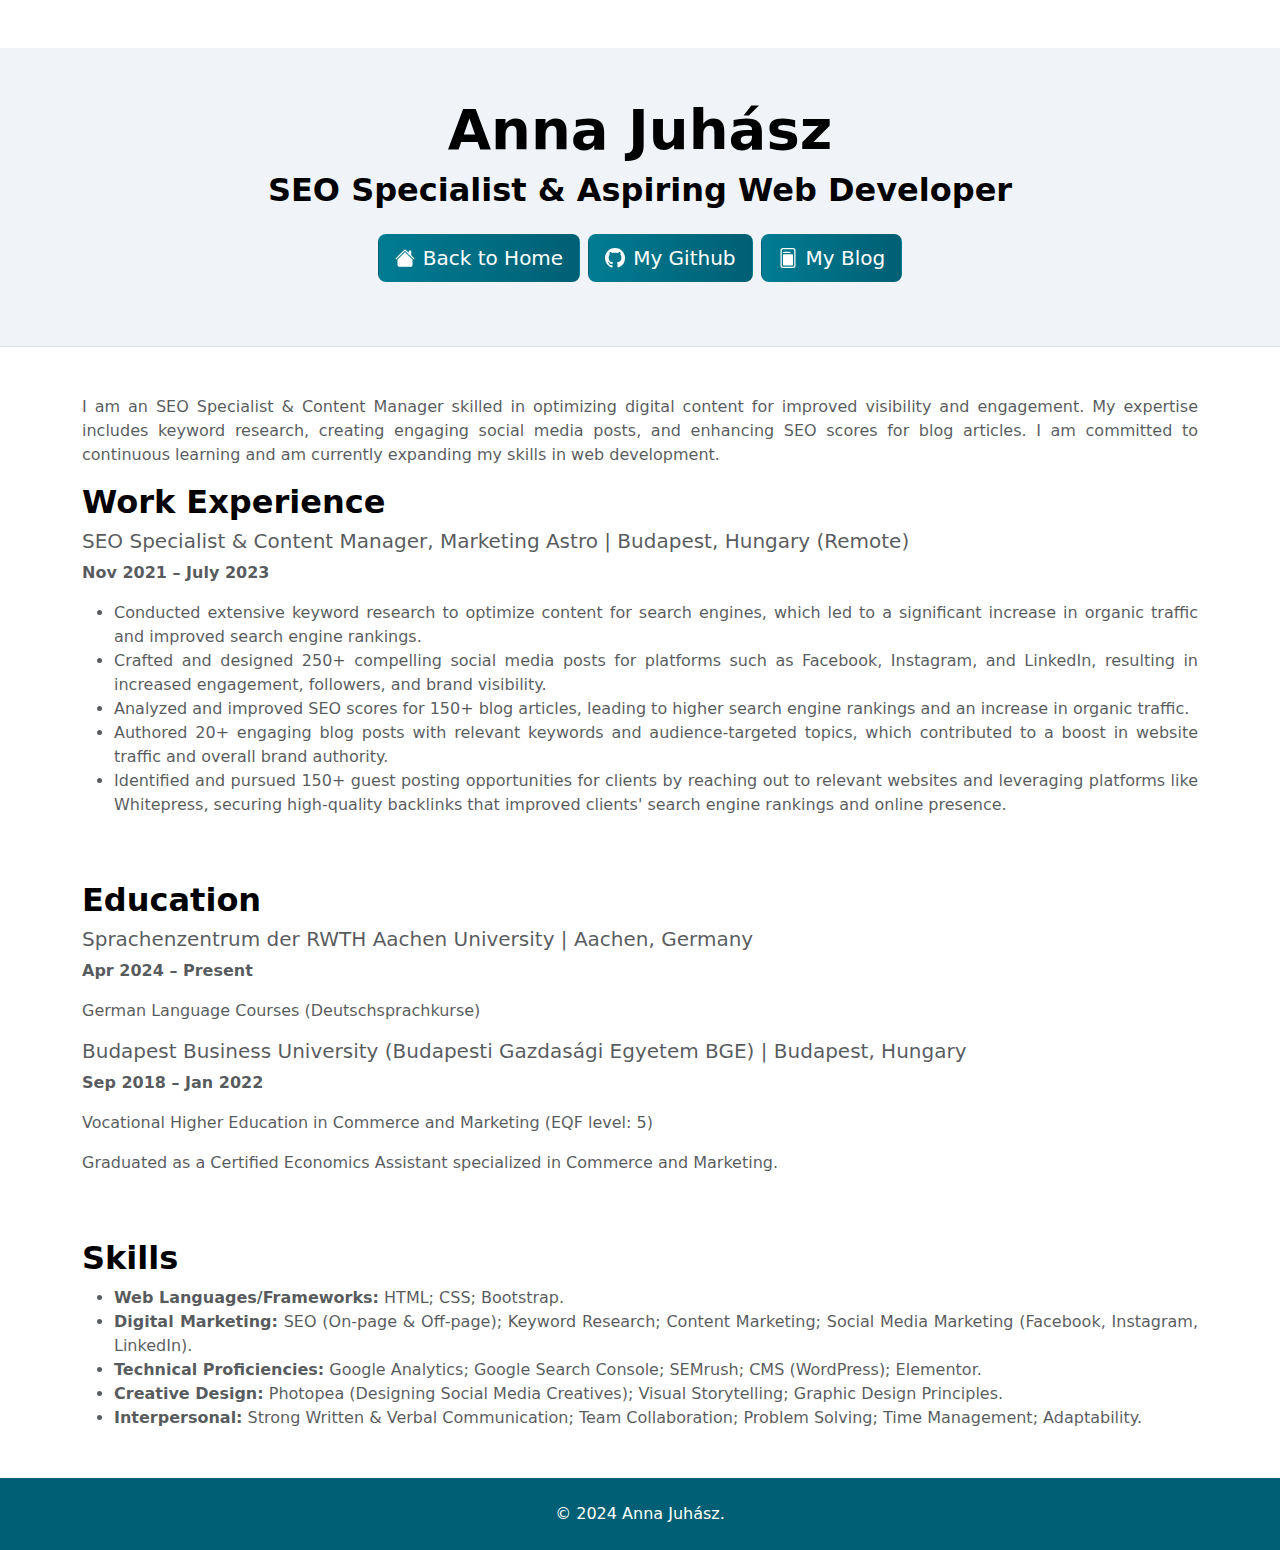
==== cv.html @ ed08cc08 "Add files via upload" ====
<!DOCTYPE html>
<html lang="en">
  
<head>
  <meta charset="UTF-8">
  <meta name="viewport" content="width=device-width, initial-scale=1.0">
  <title>Anna Juhász - CV</title>
  <link href="https://cdn.jsdelivr.net/npm/bootstrap@5.3.3/dist/css/bootstrap.min.css" rel="stylesheet">
  <link rel="stylesheet" href="./style.css">

</head>

<body>
  <div class="px-4 pt-5 my-5 text-center border-bottom custom-background">
    <h1 class="display-4 fw-bold text-body-emphasis">Anna Juhász</h1>
    <h2 class="fw-bold text-body-emphasis mb-4">SEO Specialist & Aspiring Web Developer</h2>
    <div class="col-lg-6 mx-auto mb-3">
        <div class="d-grid gap-2 d-sm-flex justify-content-sm-center mb-1">
            <a href="index.html" class="btn btn-custom btn-lg"><svg xmlns="http://www.w3.org/2000/svg" width="20" height="20" fill="currentColor" class="bi bi-house-fill" viewBox="0 0 16 16">
              <path d="M8.707 1.5a1 1 0 0 0-1.414 0L.646 8.146a.5.5 0 0 0 .708.708L8 2.207l6.646 6.647a.5.5 0 0 0 .708-.708L13 5.793V2.5a.5.5 0 0 0-.5-.5h-1a.5.5 0 0 0-.5.5v1.293z"/>
              <path d="m8 3.293 6 6V13.5a1.5 1.5 0 0 1-1.5 1.5h-9A1.5 1.5 0 0 1 2 13.5V9.293z"/>
            </svg> Back to Home</a>
            <a href="https://github.com/annajuhaszdev" class="btn btn-custom btn-lg"><svg xmlns="http://www.w3.org/2000/svg" width="20" height="20" fill="currentColor" class="bi bi-github" viewBox="0 0 16 16">
              <path d="M8 0C3.58 0 0 3.58 0 8c0 3.54 2.29 6.53 5.47 7.59.4.07.55-.17.55-.38 0-.19-.01-.82-.01-1.49-2.01.37-2.53-.49-2.69-.94-.09-.23-.48-.94-.82-1.13-.28-.15-.68-.52-.01-.53.63-.01 1.08.58 1.23.82.72 1.21 1.87.87 2.33.66.07-.52.28-.87.51-1.07-1.78-.2-3.64-.89-3.64-3.95 0-.87.31-1.59.82-2.15-.08-.2-.36-1.02.08-2.12 0 0 .67-.21 2.2.82.64-.18 1.32-.27 2-.27s1.36.09 2 .27c1.53-1.04 2.2-.82 2.2-.82.44 1.1.16 1.92.08 2.12.51.56.82 1.27.82 2.15 0 3.07-1.87 3.75-3.65 3.95.29.25.54.73.54 1.48 0 1.07-.01 1.93-.01 2.2 0 .21.15.46.55.38A8.01 8.01 0 0 0 16 8c0-4.42-3.58-8-8-8"/>
            </svg> My Github</a>
            <a href="https://annajuhaszportfolio.wordpress.com/" class="btn btn-custom btn-lg"><svg xmlns="http://www.w3.org/2000/svg" width="20" height="20" fill="currentColor" class="bi bi-file-post" viewBox="0 0 16 16">
              <path d="M4 3.5a.5.5 0 0 1 .5-.5h5a.5.5 0 0 1 0 1h-5a.5.5 0 0 1-.5-.5m0 2a.5.5 0 0 1 .5-.5h7a.5.5 0 0 1 .5.5v8a.5.5 0 0 1-.5.5h-7a.5.5 0 0 1-.5-.5z"/>
              <path d="M2 2a2 2 0 0 1 2-2h8a2 2 0 0 1 2 2v12a2 2 0 0 1-2 2H4a2 2 0 0 1-2-2zm10-1H4a1 1 0 0 0-1 1v12a1 1 0 0 0 1 1h8a1 1 0 0 0 1-1V2a1 1 0 0 0-1-1"/>
            </svg> My Blog</a>
        </div>
    </div>
</div>



  <div class= "text-body-secondary custom-text container my-5">
    <p>I am an SEO Specialist & Content Manager skilled in optimizing digital content for improved visibility and engagement. My expertise includes keyword research, creating engaging social media posts, and enhancing SEO scores for blog articles. I am committed to continuous learning and am currently expanding my skills in web development.</p>
    <h2 class="fw-bold text-body-emphasis">Work Experience</h2>
    <div class="row">
      <div class="text-body-secondary custom-text col-lg-12">
        <h5>SEO Specialist & Content Manager, Marketing Astro | Budapest, Hungary (Remote)</h5>
        <p><strong>Nov 2021 – July 2023</strong></p>
        <ul>
          <li>Conducted extensive keyword research to optimize content for search engines, which led to a significant increase in organic traffic and improved search engine rankings.</li>
          <li>Crafted and designed 250+ compelling social media posts for platforms such as Facebook, Instagram, and LinkedIn, resulting in increased engagement, followers, and brand visibility.</li>
          <li>Analyzed and improved SEO scores for 150+ blog articles, leading to higher search engine rankings and an increase in organic traffic.</li>
          <li>Authored 20+ engaging blog posts with relevant keywords and audience-targeted topics, which contributed to a boost in website traffic and overall brand authority.</li>
          <li>Identified and pursued 150+ guest posting opportunities for clients by reaching out to relevant websites and leveraging platforms like Whitepress, securing high-quality backlinks that improved clients' search engine rankings and online presence.</li>
        </ul>
      </div>
    </div>
  </div>

  <div class="container my-5">
    <h2 class="fw-bold text-body-emphasis">Education</h2>
    <div class="row">
      <div class="text-body-secondary custom-text col-lg-12">
        <h5>Sprachenzentrum der RWTH Aachen University | Aachen, Germany</h5>
        <p><strong>Apr 2024 – Present</strong></p>
        <p>German Language Courses (Deutschsprachkurse)</p>
      </div>
      <div class="text-body-secondary custom-text col-lg-12">
        <h5>Budapest Business University (Budapesti Gazdasági Egyetem BGE) | Budapest, Hungary</h5>
        <p><strong>Sep 2018 – Jan 2022</strong></p>
        <p>Vocational Higher Education in Commerce and Marketing (EQF level: 5)</p>
        <p>Graduated as a Certified Economics Assistant specialized in Commerce and Marketing.</p>
      </div>
    </div>
  </div>

  <div class="text-body-secondary custom-text container my-5">
    <h2 class="text-body-secondary custom-text fw-bold text-body-emphasis">Skills</h2>
    <ul>
      <li><strong>Web Languages/Frameworks:</strong> HTML; CSS; Bootstrap.</li>
      <li><strong>Digital Marketing:</strong> SEO (On-page & Off-page); Keyword Research; Content Marketing; Social Media Marketing (Facebook, Instagram, LinkedIn).</li>
      <li><strong>Technical Proficiencies:</strong> Google Analytics; Google Search Console; SEMrush; CMS (WordPress); Elementor.</li>
      <li><strong>Creative Design:</strong> Photopea (Designing Social Media Creatives); Visual Storytelling; Graphic Design Principles.</li>
      <li><strong>Interpersonal:</strong> Strong Written & Verbal Communication; Team Collaboration; Problem Solving; Time Management; Adaptability.</li>
    </ul>
  </div>

  <footer class="custom-footer text-center py-4">
    <div class="container">
      <p class="text-white mb-0">© 2024 Anna Juhász.</p>
    </div>
  </footer>

</body>

</html>
---- style.css ----
.custom-footer {
  width: 100%;
  position: relative;
  left: 0;
  right: 0;
  margin: 0;
  padding: 0;
  background-color: #005f74; 
}

.custom-background {
  background-color: #f0f4f8;
  padding: 3rem; 
  margin-top: 4rem; 
  margin-bottom: 3rem; 
}

.custom-text {
  color: black;
  text-align: justify; 
}

.custom-footer p {
  color: white; 
}

.profile-image {
  width: 300px; 
  height: 300px; 
  border-radius: 50%; 
  object-fit: cover; 
  margin-left: 20px; 
}

.about-section {
  display: flex; 
  align-items: center; 
  justify-content: space-between; 
  margin-top: 40px; 
}

.btn {
  display: flex;                
  align-items: center;         
  justify-content: center;     
}

.btn svg {
  margin-right: 8px;           
  width: 20px;                 
  height: 20px;                
}

.btn-custom {
  background: linear-gradient(to right, #007c92, #005f74); 
  color: white;
}

.btn-custom:hover {
  background: linear-gradient(to right, #005f74, #004d5d); 
}

.btn-custom-resume {
  background: linear-gradient(to right, #007c92, #005f74); 
  color: white;
}

.btn-custom-resume:hover {
  background: linear-gradient(to right, #005f74, #004d5d); 
}

.narrow-button {
  width: 200px; 
  margin: 0 auto; 
}

.card {
  color: white;
}

.card .btn-light {
  background-color: rgba(255, 255, 255, 0.8);
  color: #333;
}

.card .btn-secondary {
  background-color: rgba(255, 255, 255, 0.5);
  color: #333;
}


form .form-control {
  border-radius: 0.25rem; 
}

form .btn-custom {
  background-color: #3498db; 
  color: #fff;
}

form .btn-custom:hover {
  background-color: #2980b9; 
}
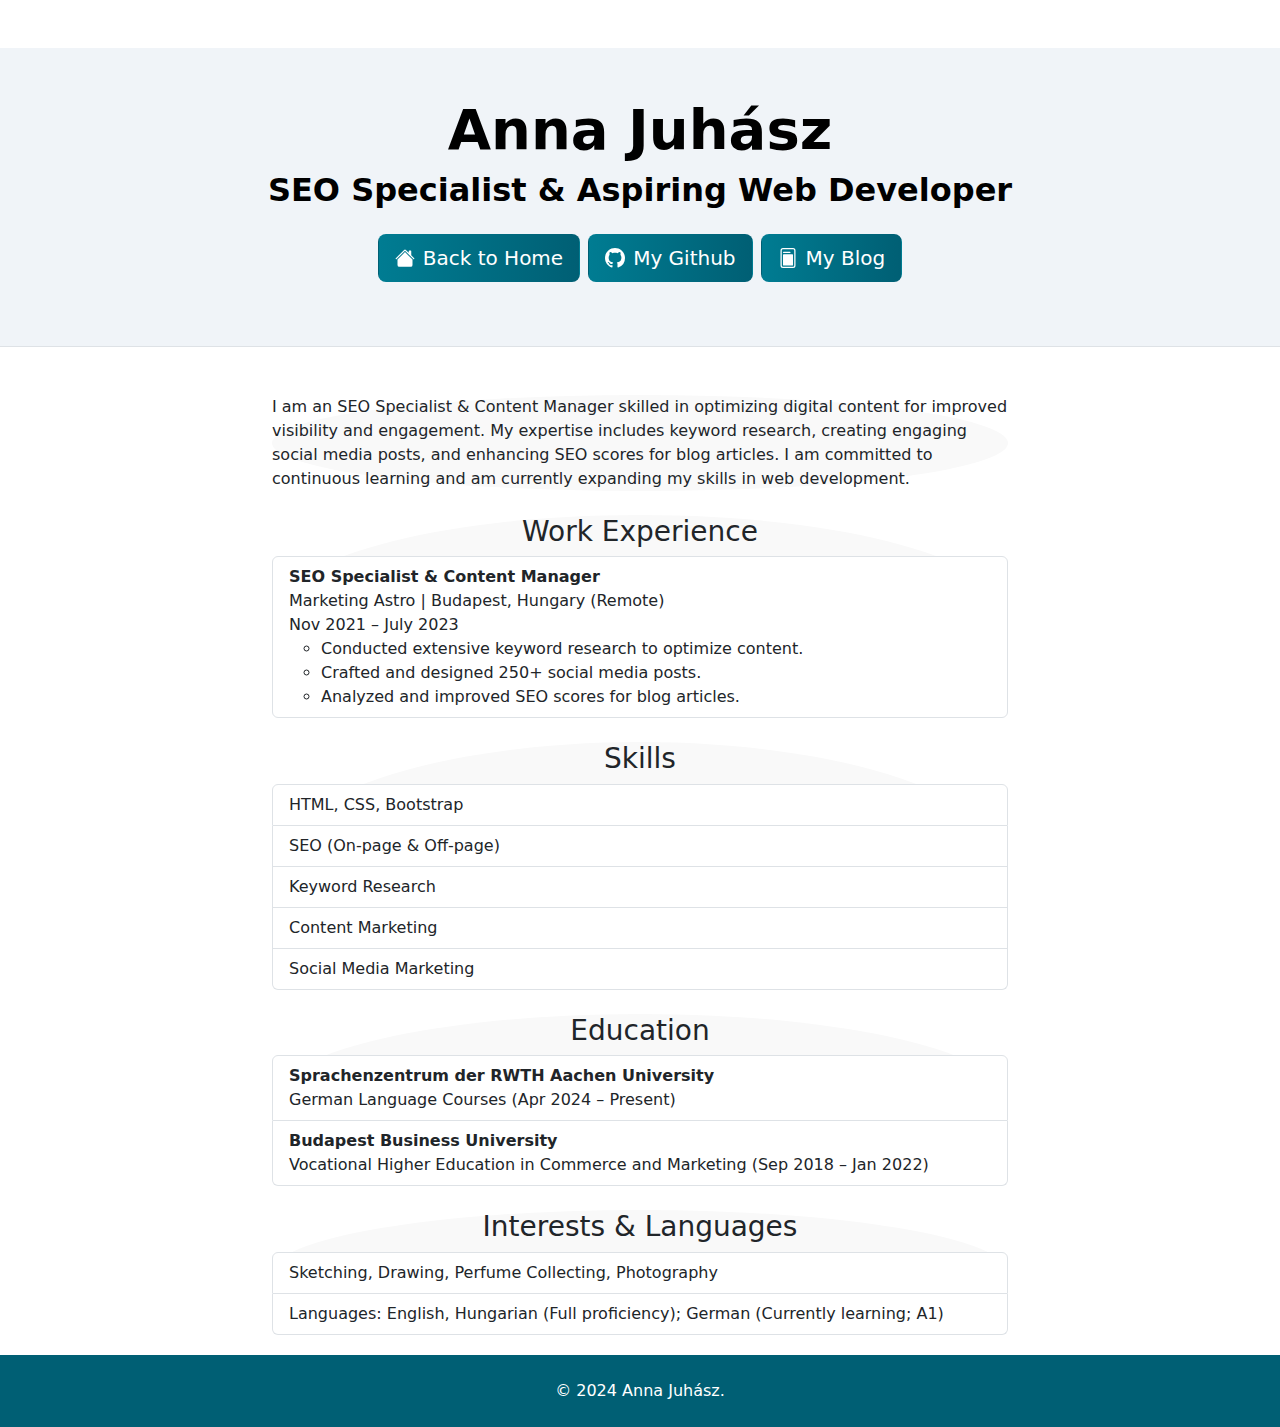
==== commit d6e8b509: "Update cv.html" ====
--- a/cv.html
+++ b/cv.html
@@ -7,9 +7,7 @@
   <title>Anna Juhász - CV</title>
   <link href="https://cdn.jsdelivr.net/npm/bootstrap@5.3.3/dist/css/bootstrap.min.css" rel="stylesheet">
   <link rel="stylesheet" href="./style.css">
-
 </head>
-
 <body>
   <div class="px-4 pt-5 my-5 text-center border-bottom custom-background">
     <h1 class="display-4 fw-bold text-body-emphasis">Anna Juhász</h1>
@@ -30,61 +28,70 @@
         </div>
     </div>
 </div>
+<div class="container mt-5">
+  <div class="row">
+    <div class="col-md-8 offset-md-2">
+      <div class="about-section">
 
-
-
-  <div class= "text-body-secondary custom-text container my-5">
-    <p>I am an SEO Specialist & Content Manager skilled in optimizing digital content for improved visibility and engagement. My expertise includes keyword research, creating engaging social media posts, and enhancing SEO scores for blog articles. I am committed to continuous learning and am currently expanding my skills in web development.</p>
-    <h2 class="fw-bold text-body-emphasis">Work Experience</h2>
-    <div class="row">
-      <div class="text-body-secondary custom-text col-lg-12">
-        <h5>SEO Specialist & Content Manager, Marketing Astro | Budapest, Hungary (Remote)</h5>
-        <p><strong>Nov 2021 – July 2023</strong></p>
-        <ul>
-          <li>Conducted extensive keyword research to optimize content for search engines, which led to a significant increase in organic traffic and improved search engine rankings.</li>
-          <li>Crafted and designed 250+ compelling social media posts for platforms such as Facebook, Instagram, and LinkedIn, resulting in increased engagement, followers, and brand visibility.</li>
-          <li>Analyzed and improved SEO scores for 150+ blog articles, leading to higher search engine rankings and an increase in organic traffic.</li>
-          <li>Authored 20+ engaging blog posts with relevant keywords and audience-targeted topics, which contributed to a boost in website traffic and overall brand authority.</li>
-          <li>Identified and pursued 150+ guest posting opportunities for clients by reaching out to relevant websites and leveraging platforms like Whitepress, securing high-quality backlinks that improved clients' search engine rankings and online presence.</li>
+        <p class="text-justify">
+          I am an SEO Specialist & Content Manager skilled in optimizing digital content for improved visibility and engagement. 
+          My expertise includes keyword research, creating engaging social media posts, and enhancing SEO scores for blog articles. 
+          I am committed to continuous learning and am currently expanding my skills in web development.
+        </p>
+      </div>
+      <div class="about-section mt-4">
+        <h3 class="text-center">Work Experience</h3>
+        <ul class="list-group">
+          <li class="list-group-item">
+            <strong>SEO Specialist & Content Manager</strong> <br>
+            Marketing Astro | Budapest, Hungary (Remote) <br>
+            Nov 2021 – July 2023
+            <ul>
+              <li>Conducted extensive keyword research to optimize content.</li>
+              <li>Crafted and designed 250+ social media posts.</li>
+              <li>Analyzed and improved SEO scores for blog articles.</li>
+            </ul>
+          </li>
+        </ul>
+      </div>
+      <div class="about-section mt-4">
+        <h3 class="text-center">Skills</h3>
+        <ul class="list-group">
+          <li class="list-group-item">HTML, CSS, Bootstrap</li>
+          <li class="list-group-item">SEO (On-page & Off-page)</li>
+          <li class="list-group-item">Keyword Research</li>
+          <li class="list-group-item">Content Marketing</li>
+          <li class="list-group-item">Social Media Marketing</li>
+        </ul>
+      </div>
+      <div class="about-section mt-4">
+        <h3 class="text-center">Education</h3>
+        <ul class="list-group">
+          <li class="list-group-item">
+            <strong>Sprachenzentrum der RWTH Aachen University</strong> <br>
+            German Language Courses (Apr 2024 – Present)
+          </li>
+          <li class="list-group-item">
+            <strong>Budapest Business University</strong> <br>
+            Vocational Higher Education in Commerce and Marketing (Sep 2018 – Jan 2022)
+          </li>
+        </ul>
+      </div>
+      <div class="about-section mt-4">
+        <h3 class="text-center">Interests & Languages</h3>
+        <ul class="list-group">
+          <li class="list-group-item">Sketching, Drawing, Perfume Collecting, Photography</li>
+          <li class="list-group-item">Languages: English, Hungarian (Full proficiency); German (Currently learning; A1)</li>
         </ul>
       </div>
     </div>
   </div>
-
-  <div class="container my-5">
-    <h2 class="fw-bold text-body-emphasis">Education</h2>
-    <div class="row">
-      <div class="text-body-secondary custom-text col-lg-12">
-        <h5>Sprachenzentrum der RWTH Aachen University | Aachen, Germany</h5>
-        <p><strong>Apr 2024 – Present</strong></p>
-        <p>German Language Courses (Deutschsprachkurse)</p>
-      </div>
-      <div class="text-body-secondary custom-text col-lg-12">
-        <h5>Budapest Business University (Budapesti Gazdasági Egyetem BGE) | Budapest, Hungary</h5>
-        <p><strong>Sep 2018 – Jan 2022</strong></p>
-        <p>Vocational Higher Education in Commerce and Marketing (EQF level: 5)</p>
-        <p>Graduated as a Certified Economics Assistant specialized in Commerce and Marketing.</p>
-      </div>
-    </div>
-  </div>
-
-  <div class="text-body-secondary custom-text container my-5">
-    <h2 class="text-body-secondary custom-text fw-bold text-body-emphasis">Skills</h2>
-    <ul>
-      <li><strong>Web Languages/Frameworks:</strong> HTML; CSS; Bootstrap.</li>
-      <li><strong>Digital Marketing:</strong> SEO (On-page & Off-page); Keyword Research; Content Marketing; Social Media Marketing (Facebook, Instagram, LinkedIn).</li>
-      <li><strong>Technical Proficiencies:</strong> Google Analytics; Google Search Console; SEMrush; CMS (WordPress); Elementor.</li>
-      <li><strong>Creative Design:</strong> Photopea (Designing Social Media Creatives); Visual Storytelling; Graphic Design Principles.</li>
-      <li><strong>Interpersonal:</strong> Strong Written & Verbal Communication; Team Collaboration; Problem Solving; Time Management; Adaptability.</li>
-    </ul>
-  </div>
-
+</div>
   <footer class="custom-footer text-center py-4">
     <div class="container">
       <p class="text-white mb-0">© 2024 Anna Juhász.</p>
     </div>
   </footer>
-
 </body>
 
 </html>
--- a/style.css
+++ b/style.css
@@ -17,8 +17,9 @@
 }
 
 .custom-text {
-  color: black;
-  text-align: justify; 
+  font-size: 1rem;
+  line-height: 1.6;
+  color: #555; 
 }
 
 .custom-footer p {
@@ -26,18 +27,20 @@
 }
 
 .profile-image {
-  width: 300px; 
-  height: 300px; 
+  max-width: 100%;
+  height: auto;
   border-radius: 50%; 
-  object-fit: cover; 
-  margin-left: 20px; 
+  margin-bottom: 20px;
+  max-width: 150px; 
 }
-
+  
+  
 .about-section {
-  display: flex; 
-  align-items: center; 
-  justify-content: space-between; 
-  margin-top: 40px; 
+  background-color: #f9f9f9; 
+  max-width: 100%;
+  height: auto;
+  border-radius: 50%; 
+  margin-bottom: 20px;   
 }
 
 .btn {
@@ -62,12 +65,20 @@
 }
 
 .btn-custom-resume {
-  background: linear-gradient(to right, #007c92, #005f74); 
+  padding: 8px 20px;
+  background-color:linear-gradient(to right, #007c92, #005f74); 
   color: white;
+  border: none;
+  border-radius: 5px;
+  text-align: center;
+  display: inline-block;
+  font-weight: bold;
 }
 
+
 .btn-custom-resume:hover {
-  background: linear-gradient(to right, #005f74, #004d5d); 
+  background-color: linear-gradient(to right, #005f74, #004d5d); 
+  color: #fff;
 }
 
 .narrow-button {
@@ -102,3 +113,12 @@
 form .btn-custom:hover {
   background-color: #2980b9; 
 }
+
+
+@media (max-width: 767px) {
+  .about-section .profile-image {
+      margin-bottom: 20px;
+      max-width: 100px; 
+  }
+}
+
